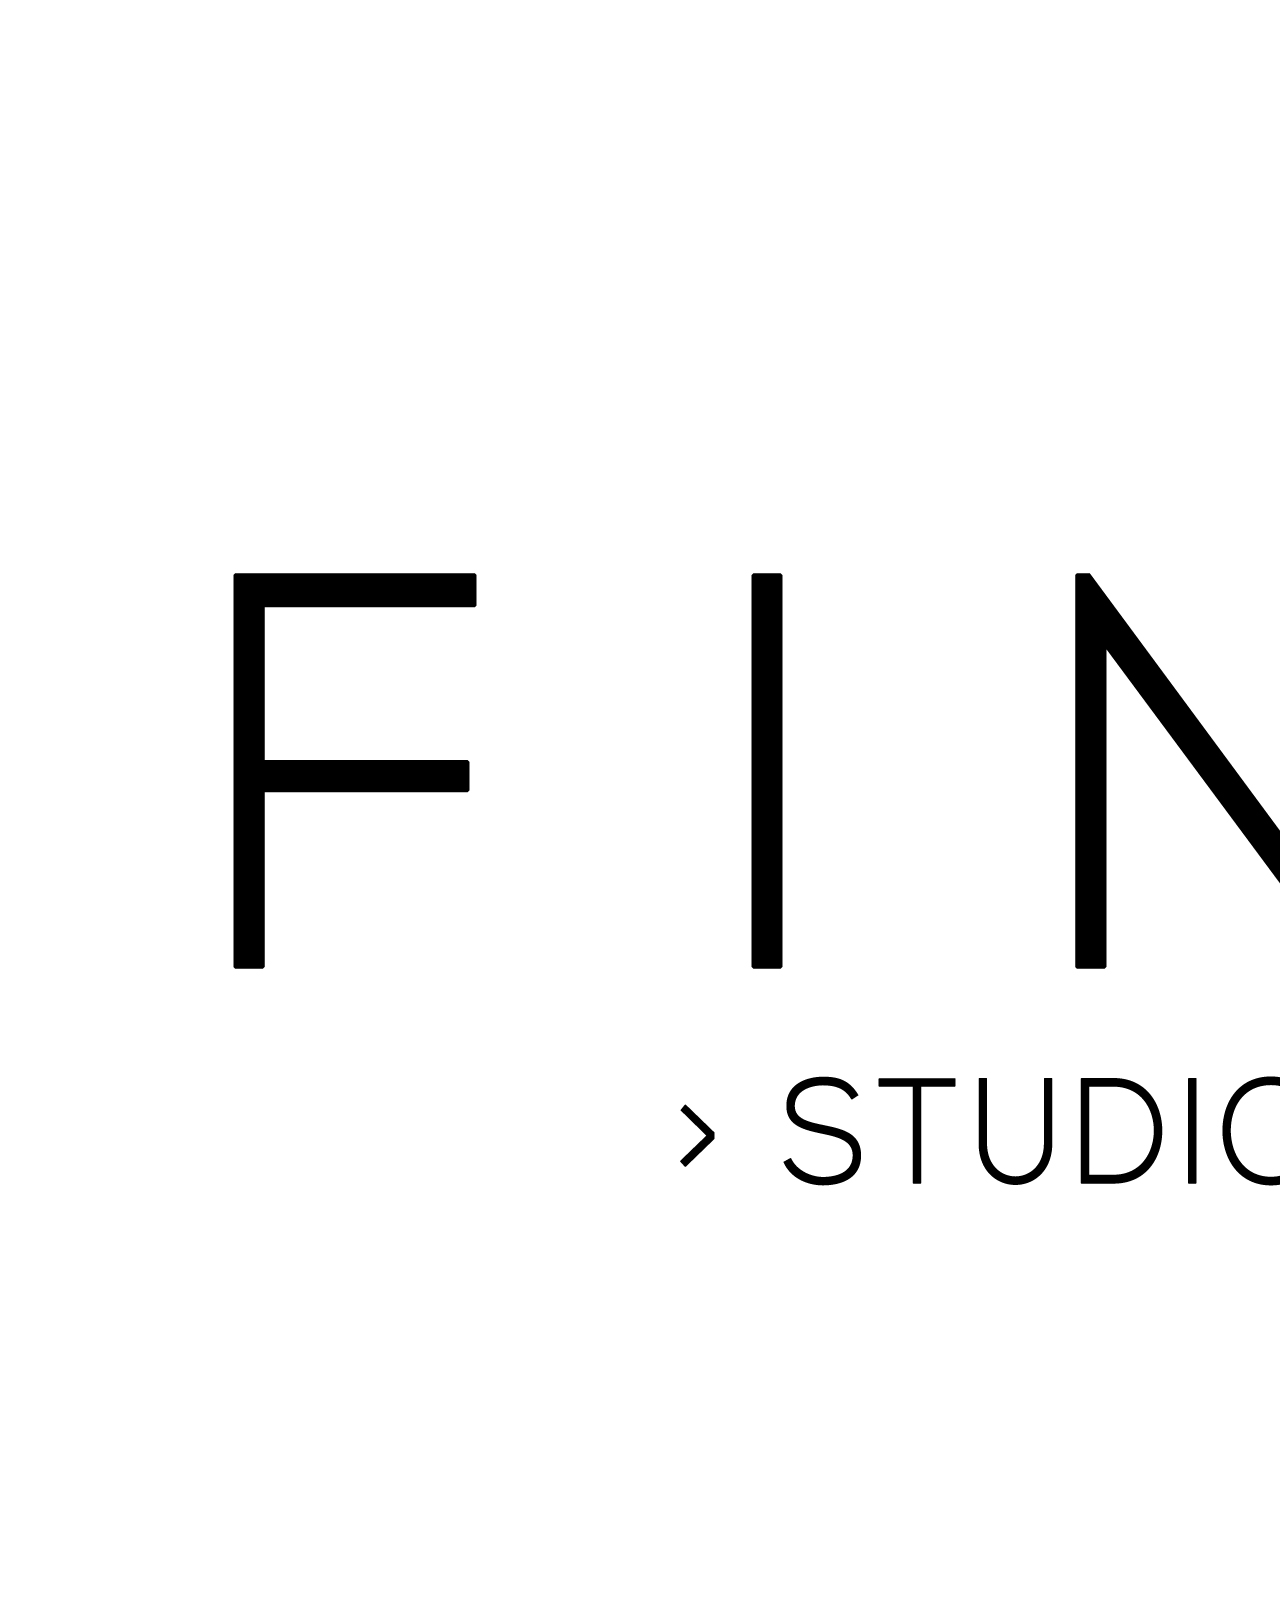
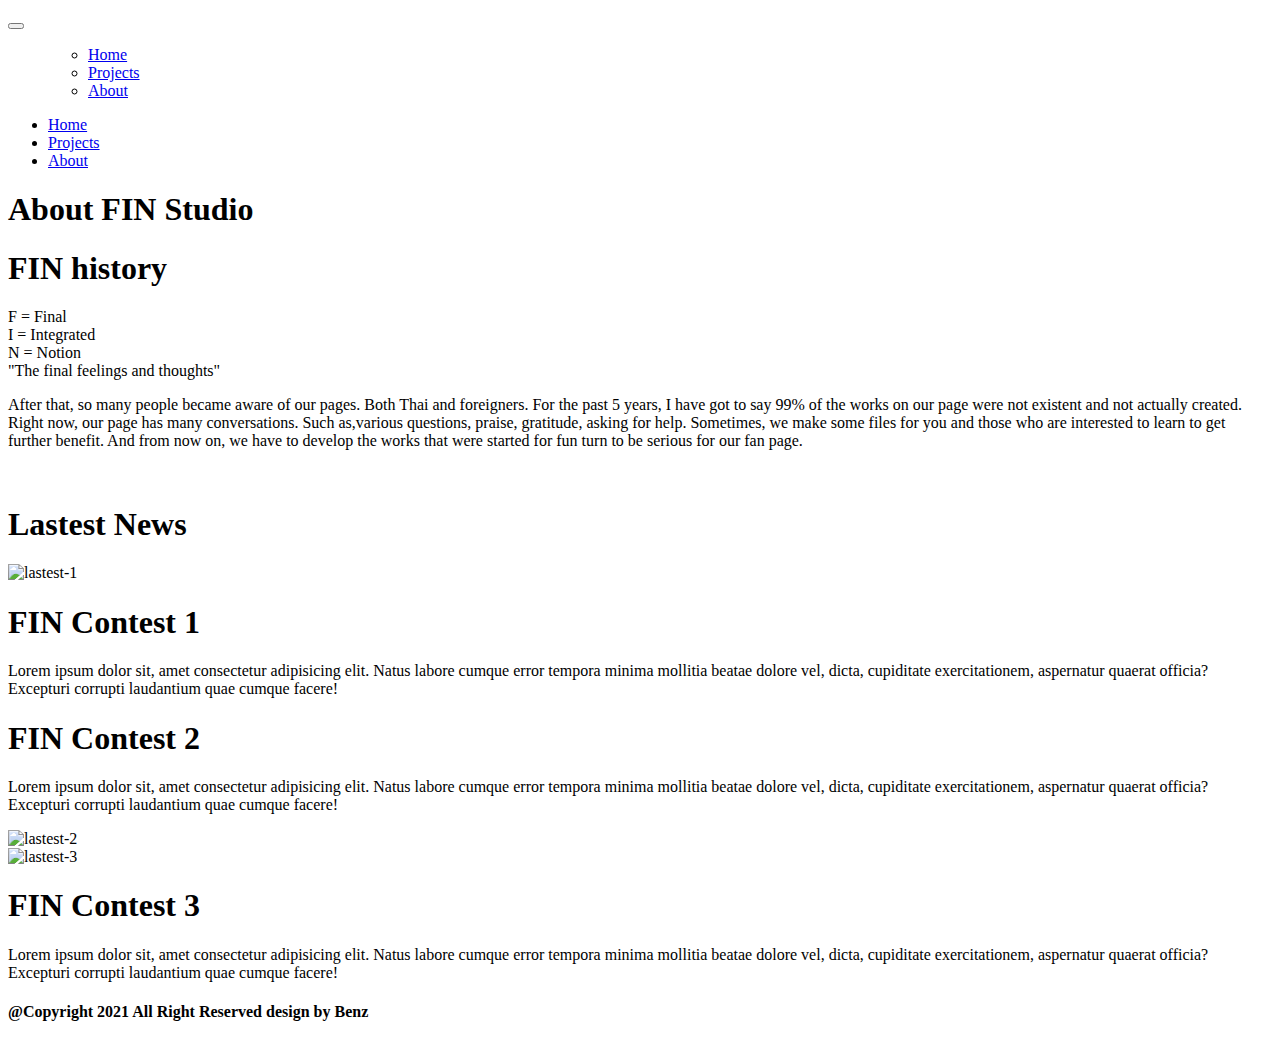
==== about.html @ 508834d8 "test" ====
<!DOCTYPE html>
<html lang="en">
  <head>
    <meta charset="UTF-8" />
    <meta http-equiv="X-UA-Compatible" content="IE=edge" />
    <meta name="viewport" content="width=device-width, initial-scale=1.0" />
    <title>About</title>
    <link
      href="https://fonts.googleapis.com/css2?family=Mitr:wght@200&family=Poppins:wght@200&family=Raleway:wght@300;400&family=Roboto:wght@300&display=swap"
      rel="stylesheet"
    />
    <link
      rel="stylesheet"
      href="https://cdnjs.cloudflare.com/ajax/libs/font-awesome/5.15.2/css/all.min.css"
      integrity="sha512-HK5fgLBL+xu6dm/Ii3z4xhlSUyZgTT9tuc/hSrtw6uzJOvgRr2a9jyxxT1ely+B+xFAmJKVSTbpM/CuL7qxO8w=="
      crossorigin="anonymous"
    />
    <link rel="stylesheet" href="../aboutIndex/aboutMain.css" />
  </head>
  <body>
    <header id="header">
      <nav class="navbar">
        <div class="logo">
          <img src="../img/logo.jpg" alt="logo" />
        </div>

        <!-- sidebar -->
        <button class="nav-toggle">
          <i class="icon-1 fas fa-bars"></i>
          <i class="icon-2 hidden fas fa-times"></i>
        </button>
        <aside class="side-bar">
          <div class="side-bar_links">
            <ul>
              <ul>
                <li><a href="../../home/index/index.html">Home</a></li>
                <li>
                  <a href="../../picture/pictureIndex/index.html">Projects</a>
                </li>
                <li>
                  <a href="../../about/aboutIndex/index.html">About</a>
                </li>
              </ul>
            </ul>
          </div>
        </aside>

        <div class="nav-links">
          <ul>
            <li><a href="../../home/index/index.html">Home</a></li>
            <li>
              <a href="../../picture/pictureIndex/index.html">Projects</a>
            </li>
            <li><a href="../../about/aboutIndex/index.html">About</a></li>
          </ul>
        </div>
      </nav>
      <!-- sidebar end -->

      <div class="showcase">
        <div class="reveal">
          <h1 class="reveal-content">
            About <span class="letter">FIN</span> Studio
          </h1>
        </div>
      </div>
    </header>

    <!-- history -->
    <section id="history" class="history">
      <div class="history-container">
        <div class="history-text__container">
          <div class="history-text__control">
            <h1>FIN history</h1>
            <p class="fin-p">
              F = Final <br />
              I = Integrated <br />
              N = Notion <br />
              "The final feelings and thoughts" <br />
            </p>
            <p>
              After that, so many people became aware of our pages. Both Thai
              and foreigners. For the past 5 years, I have got to say 99% of the
              works on our page were not existent and not actually created.
              Right now, our page has many conversations. Such as,various
              questions, praise, gratitude, asking for help. Sometimes, we make
              some files for you and those who are interested to learn to get
              further benefit. And from now on, we have to develop the works
              that were started for fun turn to be serious for our fan page.
            </p>
          </div>
        </div>
        <div class="history-img__container">
          <img src="../img/history-1.jpg" alt="" />
        </div>
      </div>
    </section>
    <!-- end history -->

    <!-- about lastest news -->
    <section id="about-lastest" class="about-lastest">
      <div class="about-lastest__h1">
        <h1>Lastest News</h1>
      </div>
      <div class="about-lastest-container">
        <div class="about-lastest-img__container">
          <img src="../img/lastest-1.jpg" alt="lastest-1" />
        </div>
        <div class="about-lastest__text--container">
          <div class="about-lastest-text__control">
            <h1>FIN Contest 1</h1>
            <p class="fin-p">
              Lorem ipsum dolor sit, amet consectetur adipisicing elit. Natus
              labore cumque error tempora minima mollitia beatae dolore vel,
              dicta, cupiditate exercitationem, aspernatur quaerat officia?
              Excepturi corrupti laudantium quae cumque facere!
            </p>
          </div>
        </div>
      </div>
      <div class="about-lastest-container-2">
        <div class="about-lastest__text--container">
          <div class="about-lastest-text__control">
            <h1>FIN Contest 2</h1>
            <p class="fin-p">
              Lorem ipsum dolor sit, amet consectetur adipisicing elit. Natus
              labore cumque error tempora minima mollitia beatae dolore vel,
              dicta, cupiditate exercitationem, aspernatur quaerat officia?
              Excepturi corrupti laudantium quae cumque facere!
            </p>
          </div>
        </div>
        <div class="about-lastest-img__container">
          <img src="../img/lastest-2.jpg" alt="lastest-2" />
        </div>
      </div>
      <div class="about-lastest-container">
        <div class="about-lastest-img__container">
          <img src="../img/lastest-3.jpg" alt="lastest-3" />
        </div>
        <div class="about-lastest__text--container">
          <div class="about-lastest-text__control">
            <h1>FIN Contest 3</h1>
            <p class="fin-p">
              Lorem ipsum dolor sit, amet consectetur adipisicing elit. Natus
              labore cumque error tempora minima mollitia beatae dolore vel,
              dicta, cupiditate exercitationem, aspernatur quaerat officia?
              Excepturi corrupti laudantium quae cumque facere!
            </p>
          </div>
        </div>
      </div>
    </section>

    <!-- about lastest news end -->

    <!-- footer -->
    <footer class="footer" id="footer">
      <div class="footer-container">
        <div class="social">
          <a href="https://www.facebook.com/FINstudiopage" class="btn-icon"
            ><i class="fab fa-facebook-f"></i
          ></a>
          <a href="" class="btn-icon"><i class="fab fa-twitter"></i></a>
          <a
            href="https://www.instagram.com/final_integrate_notion/?fbclid=IwAR3B_jPYezYjcJ0RXF6wvEiH3ekKQ-reOro-5PGiYSaq7OiXMlIztto-kcM"
            class="btn-icon"
            ><i class="fab fa-instagram"></i
          ></a>
        </div>
        <div class="footer-content">
          <h4>
            @Copyright 2021 All Right Reserved
            <span> design </span> by Benz
          </h4>
        </div>
      </div>
    </footer>
    <!-- footer end -->

    <a class="scroll-link top-link" href="#header">
      <i class="fas fa-arrow-up"></i>
    </a>
    <script src="about.js"></script>
    <script src="aboutObserver.js"></script>
  </body>
</html>
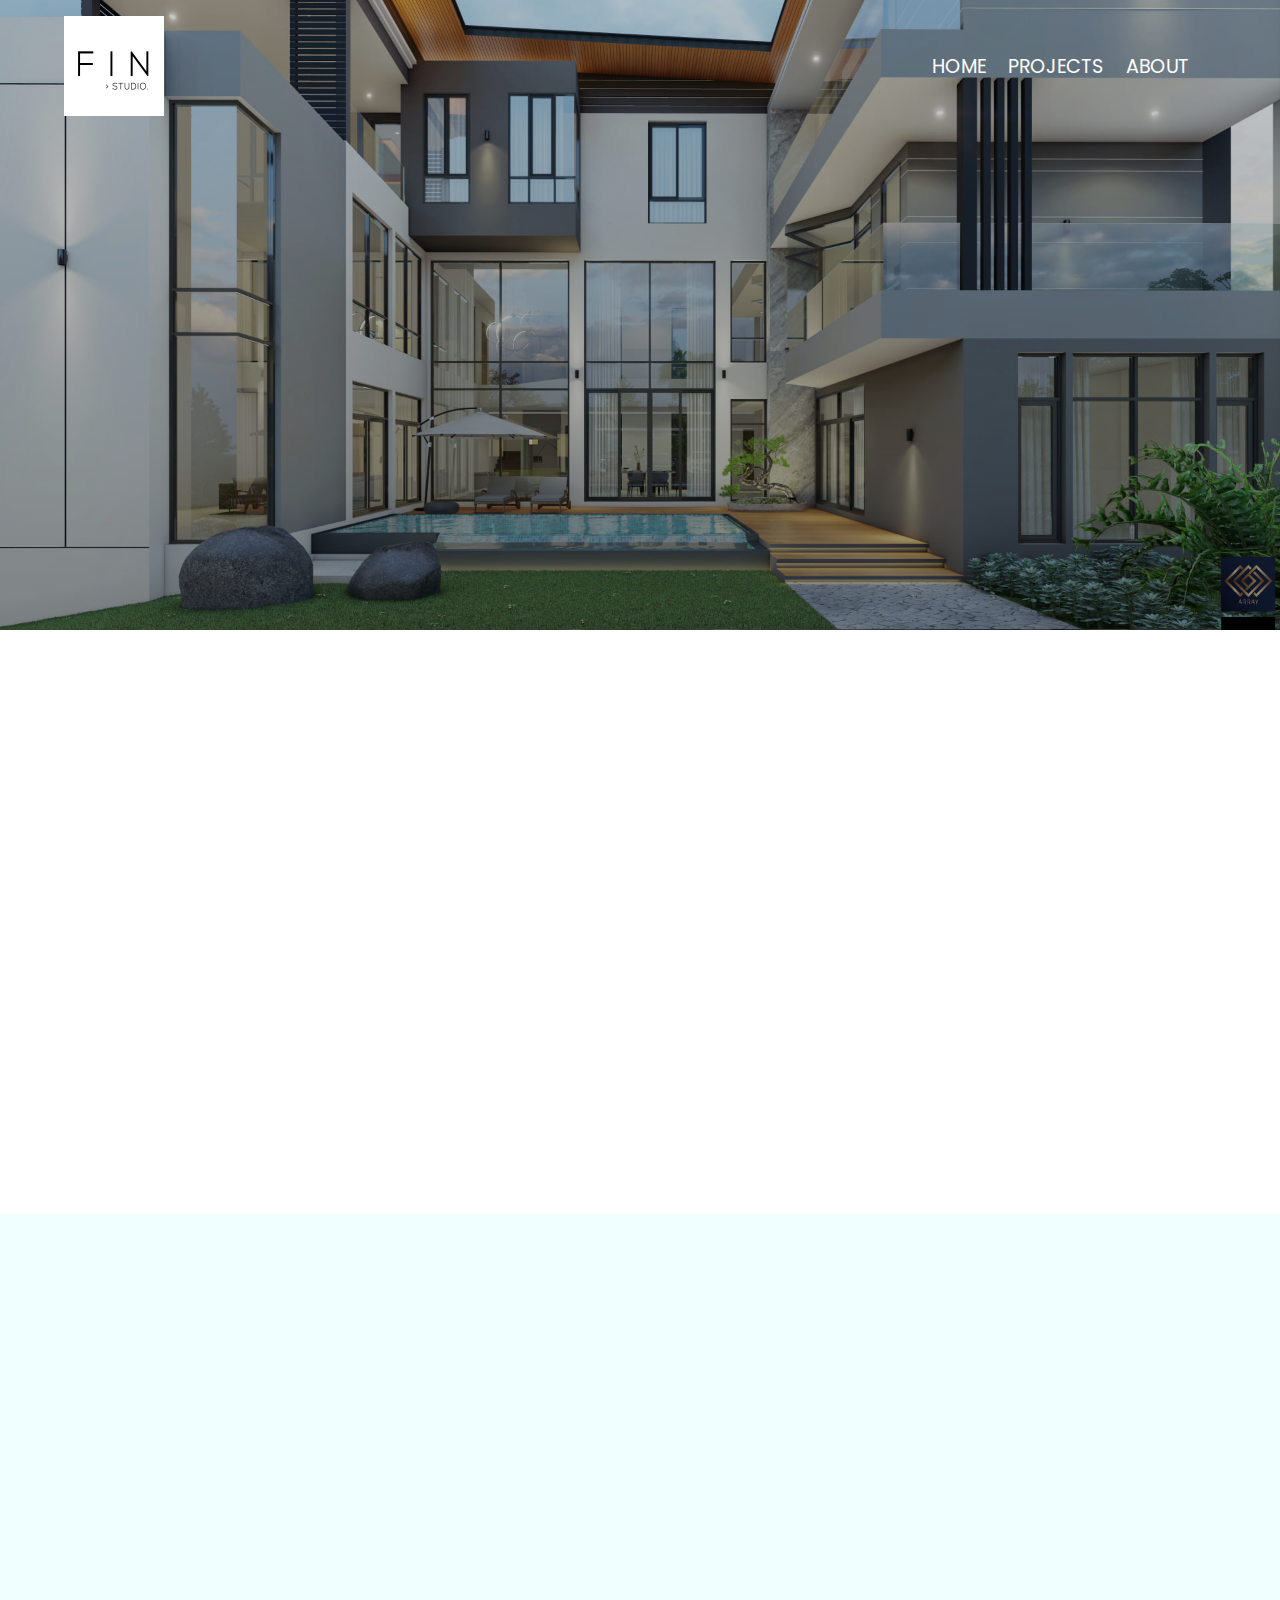
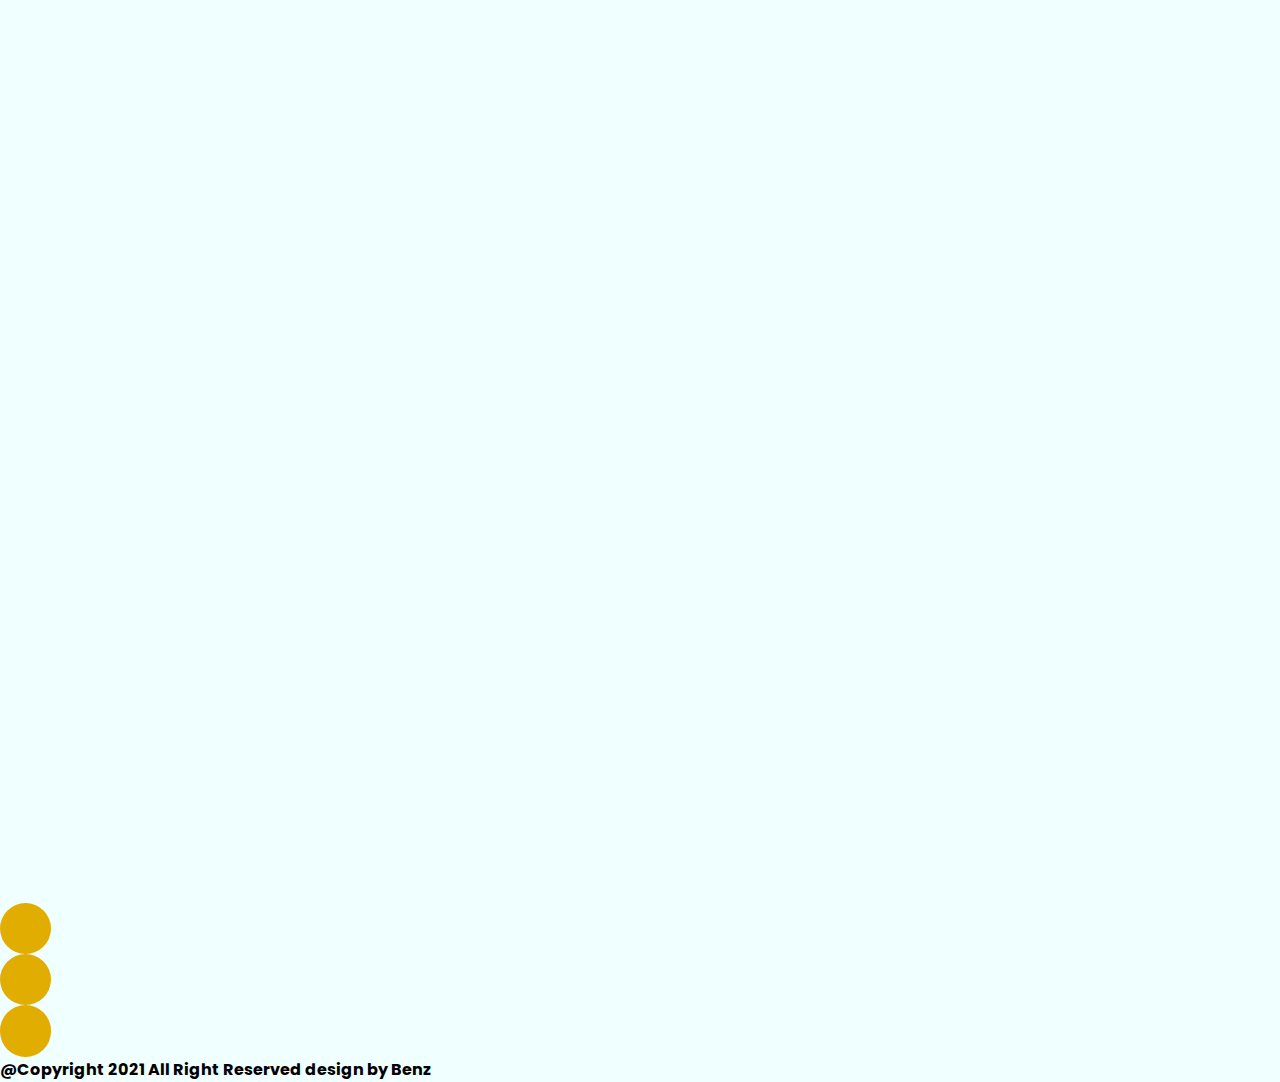
==== commit cf12bf7d: "testAbout" ====
--- a/about.html
+++ b/about.html
@@ -15,7 +15,7 @@
       integrity="sha512-HK5fgLBL+xu6dm/Ii3z4xhlSUyZgTT9tuc/hSrtw6uzJOvgRr2a9jyxxT1ely+B+xFAmJKVSTbpM/CuL7qxO8w=="
       crossorigin="anonymous"
     />
-    <link rel="stylesheet" href="../aboutIndex/aboutMain.css" />
+    <link rel="stylesheet" href="./about.css" />
   </head>
   <body>
     <header id="header">
@@ -33,12 +33,12 @@
           <div class="side-bar_links">
             <ul>
               <ul>
-                <li><a href="../../home/index/index.html">Home</a></li>
+                <li><a href="./index.html">Home</a></li>
                 <li>
                   <a href="../../picture/pictureIndex/index.html">Projects</a>
                 </li>
                 <li>
-                  <a href="../../about/aboutIndex/index.html">About</a>
+                  <a href="./about.html">About</a>
                 </li>
               </ul>
             </ul>
@@ -47,11 +47,11 @@
 
         <div class="nav-links">
           <ul>
-            <li><a href="../../home/index/index.html">Home</a></li>
+            <li><a href="./index.html">Home</a></li>
             <li>
               <a href="../../picture/pictureIndex/index.html">Projects</a>
             </li>
-            <li><a href="../../about/aboutIndex/index.html">About</a></li>
+            <li><a href="./about.html">About</a></li>
           </ul>
         </div>
       </nav>
@@ -181,7 +181,7 @@
     <a class="scroll-link top-link" href="#header">
       <i class="fas fa-arrow-up"></i>
     </a>
-    <script src="about.js"></script>
+    <script src="app.js"></script>
     <script src="aboutObserver.js"></script>
   </body>
 </html>
--- a/about.css
+++ b/about.css
@@ -0,0 +1,609 @@
+:root {
+  --color-white: #fff;
+  --color-black: #202020;
+
+  --box-first: #a6d1b3;
+  --box-second: #98d7c2;
+  --box-third: #54aeaf;
+  --box-forth: #6ad2e2;
+
+  --main-color: white;
+  --second-color: #333652;
+
+  --main-theme: #e1ad01;
+  --body-theme: #f0ffff;
+
+  --box-shadow: 0 0 10px rgba(0, 0, 0, 0.3);
+  --border-radius: 3px;
+
+  --font-color: #202020;
+  --footer-color: #464444;
+}
+
+html {
+  scroll-behavior: smooth;
+}
+
+* {
+  margin: 0;
+  padding: 0;
+  box-sizing: border-box;
+}
+
+body {
+  font-family: "Poppins", sans-serif;
+  background-color: var(--body-theme);
+  position: relative;
+  overflow-x: hidden;
+  width: 100%;
+  min-height: 100vh;
+}
+
+body.active {
+  background-color: rgb(17, 14, 14);
+  --font-color: #fff;
+  --main-color: #e1ad01;
+  --box-second: #2d92cc;
+}
+
+a {
+  text-decoration: none;
+}
+
+li {
+  list-style: none;
+}
+
+.btn {
+  color: var(--main-color);
+  background-color: var(--box-third);
+  padding: 1rem 3rem;
+  border-radius: 100px;
+  font-size: 1rem;
+  font-weight: bold;
+  box-shadow: var(--box-shadow);
+}
+
+.btn:hover {
+  background-color: var(--second-color);
+  color: var(--color-white);
+}
+
+.btn-icon {
+  font-size: 1.3rem;
+  height: 3.2rem;
+  width: 3.2rem;
+  display: grid;
+  place-items: center;
+  border-radius: 50%;
+  background-color: var(--main-theme);
+  color: #fff;
+}
+
+.btn-icon:hover {
+  background-color: var(--second-color);
+  transition: 0.4s;
+}
+
+.hidden {
+  opacity: 0;
+}
+
+/* resposive */
+@media (max-width: 800px) {
+  .btn {
+    padding: 0.5rem 3rem;
+    border-radius: 100px;
+    font-size: 1rem;
+  }
+
+  .showcase-hidden {
+    transform: translateX(-120%);
+  }
+}
+
+/* header */
+#header {
+  background-image: linear-gradient(rgba(0, 0, 0, 0.2), rgba(0, 0, 0, 0.4)),
+    url(../img/about-1.jpg);
+  background-repeat: no-repeat;
+  background-size: cover;
+  background-position: center;
+  height: 70vh;
+  position: relative;
+  overflow-x: hidden;
+  width: 100%;
+}
+
+#header .showcase {
+  padding: 2rem;
+  position: absolute;
+  top: 50%;
+  left: 50%;
+  transform: translate(-50%, -50%);
+  overflow: hidden;
+}
+
+#header .showcase h1 {
+  color: var(--color-white);
+  font-size: 4rem;
+}
+
+#header .showcase h1 .letter {
+  color: var(--main-theme);
+}
+
+.reveal {
+  overflow: hidden;
+}
+.reveal-content {
+  transform: translateY(100%);
+  animation: reveal 1.7s cubic-bezier(1, 0, 0.3, 0.9) forwards;
+}
+@keyframes reveal {
+  0% {
+    transform: translateY(100%);
+  }
+  100% {
+    transform: translateY(0);
+  }
+}
+
+@media screen and (max-width: 1000px) {
+  #header {
+    position: relative;
+    height: 70vh;
+  }
+
+  #header .showcase {
+    text-align: center;
+    transition: 1s;
+  }
+
+  #header .showcase h1 {
+    font-size: 3rem;
+  }
+
+  #header .showcase-hidden {
+    transform: translate(-200%, -50%);
+  }
+}
+
+@media screen and (max-width: 475px) {
+  #header .showcase h1 {
+    font-size: 2.5rem;
+  }
+}
+
+/* navbar */
+@import "../aboutIndex/aboutMain.css";
+
+.navbar {
+  display: flex;
+  justify-content: space-between;
+  align-items: center;
+  position: relative;
+  width: 100%;
+  margin: 0 auto;
+  padding: 1rem 4rem;
+}
+.logo {
+  height: 100px;
+  width: 100px;
+  transform: translateX(-120%);
+  transition: 1.2s;
+}
+
+.logo img {
+  height: 100%;
+  width: 100%;
+  object-fit: cover;
+}
+
+.logo h1 {
+  color: var(--color-white);
+}
+
+.reveal-logo {
+  transform: translateX(0);
+}
+
+.nav-links {
+  transform: translateX(120%);
+  transition: 1.2s;
+  overflow: hidden;
+}
+
+.reveal-nav {
+  transform: translateX(0%);
+}
+
+.nav-links ul {
+  display: flex;
+  margin: 0rem 1rem;
+}
+
+.nav-links ul li {
+  margin: 0 0.7rem;
+}
+
+.nav-links ul li a {
+  color: #fff;
+  text-transform: uppercase;
+  font-size: 1.2rem;
+}
+
+.nav-links ul li a:hover {
+  color: var(--main-theme);
+  transition: 0.4s;
+}
+
+/* sidebar */
+.side-bar {
+  display: none;
+}
+
+.nav-toggle {
+  display: none;
+}
+
+/* resposive */
+
+@media screen and (max-width: 800px) {
+  .navbar {
+    padding: 1rem 0.5rem;
+  }
+
+  .logo {
+    height: 70px;
+    width: 70px;
+  }
+
+  .nav-links {
+    display: none;
+  }
+
+  .nav-link ul li a {
+    display: none;
+  }
+
+  .nav-toggle {
+    display: inline-block;
+  }
+
+  /* sidebar */
+  .side-bar {
+    position: fixed;
+    top: 0;
+    right: 0;
+    background-image: linear-gradient(rgba(0, 0, 0, 0.5), rgba(0, 0, 0, 0.4));
+    width: 100%;
+    height: 100%;
+    display: grid;
+    grid-template-rows: auto 1fr auto;
+    transition: 1s;
+    transform: translate(100%);
+  }
+
+  .show-side_bar {
+    transform: translate(0);
+  }
+
+  .side-bar_links {
+    display: flex;
+    align-items: center;
+    justify-content: center;
+    height: 100vh;
+  }
+
+  .side-bar_links ul li {
+    display: flex;
+    justify-content: center;
+    padding: 1rem 0;
+  }
+
+  .side-bar_links ul li a {
+    color: #fff;
+    font-size: 1.3rem;
+    text-transform: uppercase;
+  }
+
+  .side-bar_links ul li a:hover {
+    color: var(--main-theme);
+    transition: 0.4s;
+  }
+
+  /* toggle navbar */
+  .nav-toggle {
+    color: #fff;
+    background: transparent;
+    border-color: transparent;
+    position: absolute;
+    right: 3rem;
+    top: 2rem;
+    cursor: pointer;
+    display: block;
+    z-index: 1;
+  }
+
+  .nav-toggle i {
+    font-size: 2.2rem;
+  }
+
+  .hidden {
+    display: none;
+  }
+}
+
+/* scroll link, theme btn*/
+.top-link {
+  font-size: 1.3rem;
+  position: fixed;
+  bottom: 1rem;
+  right: 1rem;
+  width: 3.2rem;
+  height: 3.2rem;
+  display: grid;
+  place-items: center;
+  border-radius: 50%;
+  background-color: var(--main-theme);
+  color: #fff;
+  opacity: 0;
+  transition: 0.5s ease-in;
+}
+
+.top-link:hover {
+  background-color: var(--second-color);
+  transition: 0.4s;
+}
+
+.top-link_active {
+  opacity: 1;
+}
+
+/* history */
+.history {
+  padding: 4rem;
+  background-color: var(--color-white);
+}
+
+.history-container {
+  max-height: 500px;
+  width: 100%;
+  display: flex;
+}
+
+.history-text__container {
+  padding: 2rem;
+  display: flex;
+  align-items: center;
+  justify-content: center;
+  flex-direction: column;
+  height: 100%;
+  width: 100%;
+  color: var(--color-black);
+  transition: 1.5s ease;
+  transform: translateX(-80%);
+  opacity: 0;
+}
+
+.show-content {
+  transform: translateX(0);
+  opacity: 1;
+}
+
+.history-text__control h1 {
+  padding-bottom: 1rem;
+  font-size: 2.5rem;
+  text-align: center;
+}
+
+.history-text__control .fin-p {
+  text-align: center;
+  padding-bottom: 1rem;
+}
+
+.history-img__container {
+  max-height: 500px;
+  width: 100%;
+  transition: 1.5s ease;
+  transform: translateX(70%);
+  opacity: 0;
+}
+
+.show-content_img {
+  transform: translateX(0);
+  opacity: 1;
+}
+
+.history-img__container img {
+  width: 100%;
+  height: 100%;
+  object-fit: cover;
+}
+
+@media (max-width: 1200px) {
+  .history {
+    padding: 1.5rem;
+  }
+}
+
+@media (max-width: 950px) {
+  .history-container {
+    display: flex;
+    flex-direction: column-reverse;
+    max-height: 800px;
+  }
+  .history-text__control h1 {
+    padding-bottom: 0.5rem;
+    font-size: 1.5rem;
+    text-align: center;
+  }
+
+  .history-text__control .fin-p {
+    text-align: center;
+    padding-bottom: 1rem;
+  }
+}
+
+@media (max-width: 475px) {
+  .history {
+    padding: 1rem 0.5rem;
+  }
+  .history-container {
+    display: flex;
+    flex-direction: column-reverse;
+    max-height: 1000px;
+  }
+
+  .history-text__container {
+    padding: 1rem;
+  }
+
+  .history-text__control h1 {
+    padding: 0.5rem;
+    font-size: 1.4rem;
+  }
+
+  .history-text__control .fin-p {
+    padding-bottom: 0.5rem;
+  }
+
+  .history-text__control p {
+    font-size: 0.75rem;
+  }
+}
+
+/* lastest */
+.about-lastest {
+  padding: 0px 4rem 4rem 4rem;
+}
+
+.about-lastest__h1 {
+  padding: 5rem;
+  text-align: center;
+  transition: 1.5s ease;
+  opacity: 0;
+  transform: translateY(50%);
+}
+
+.about-lastest__h1 h1 {
+  font-size: 3rem;
+}
+
+.about-lastest-container,
+.about-lastest-container-2 {
+  max-height: 500px;
+  width: 100%;
+  display: grid;
+  grid-template-columns: repeat(auto-fit, minmax(300px, 1fr));
+}
+
+.about-lastest__text--container {
+  padding: 2rem;
+  display: flex;
+  align-items: center;
+  justify-content: center;
+  flex-direction: column;
+  max-height: 500px;
+  width: 100%;
+  color: var(--color-black);
+  background-color: var(--color-white);
+  transition: 1.1s ease;
+  transform: translateY(50%);
+  opacity: 0;
+}
+
+.show-lastest {
+  transform: translateY(0);
+  opacity: 1;
+}
+
+.about-lastest-text__control h1 {
+  padding-bottom: 1rem;
+  font-size: 2.5rem;
+  text-align: center;
+}
+
+.about-lastest-text__control .fin-p {
+  text-align: center;
+  padding-bottom: 1rem;
+}
+
+.about-lastest-img__container {
+  max-height: 500px;
+  width: 100%;
+  transition: 1.2s ease;
+  transform: translateY(70%);
+  opacity: 0;
+}
+
+.show-lastest__img {
+  transform: translateY(0);
+  opacity: 1;
+}
+
+.about-lastest-img__container img {
+  width: 100%;
+  height: 100%;
+  object-fit: cover;
+}
+
+@media (max-width: 950px) {
+  .about-lastest {
+    padding: 3rem 0.5rem;
+  }
+
+  .about-lastest {
+    padding: 0px 1.5rem 1.7rem 1.5rem;
+  }
+
+  .about-lastest__h1 {
+    padding: 2.5rem;
+  }
+
+  .about-lastest__h1 h1 {
+    font-size: 2rem;
+  }
+
+  .about-lastest-container {
+    display: flex;
+    flex-direction: column;
+    max-height: 1000px;
+    margin-bottom: 1.5rem;
+  }
+
+  .about-lastest-container-2 {
+    display: flex;
+    flex-direction: column-reverse;
+    max-height: 1000px;
+    margin-bottom: 1.5rem;
+  }
+
+  .about-lastest-text__control h1 {
+    font-size: 1.5rem;
+  }
+}
+
+@media (max-width: 475px) {
+  .about-lastest {
+    padding: 2rem 0.5rem;
+  }
+
+  .about-lastest__h1 {
+    padding: 1.4rem;
+  }
+
+  .about-lastest__h1 h1 {
+    font-size: 1.4rem;
+    white-space: nowrap;
+  }
+
+  .about-lastest-text__control h1 {
+    font-size: 1.4rem;
+  }
+
+  .about-lastest-text__control .fin-p {
+    font-size: 0.75rem;
+  }
+}
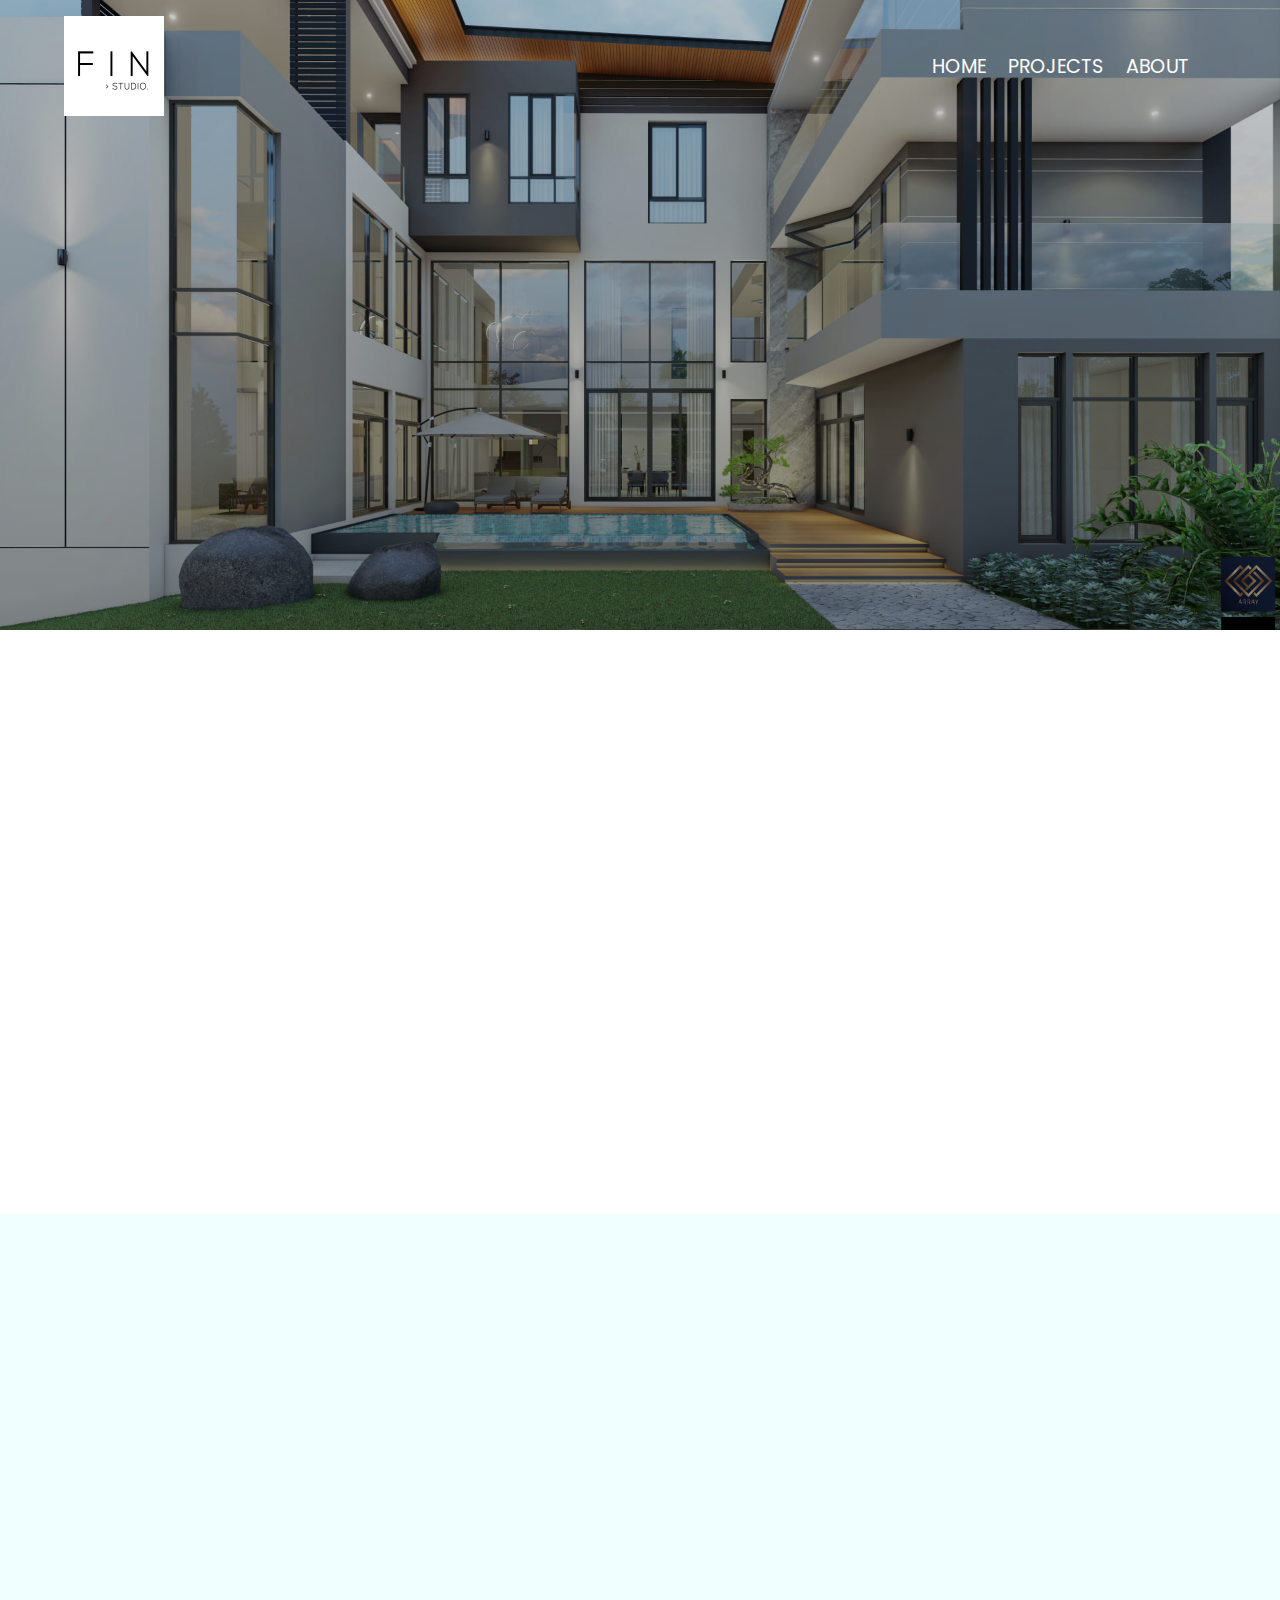
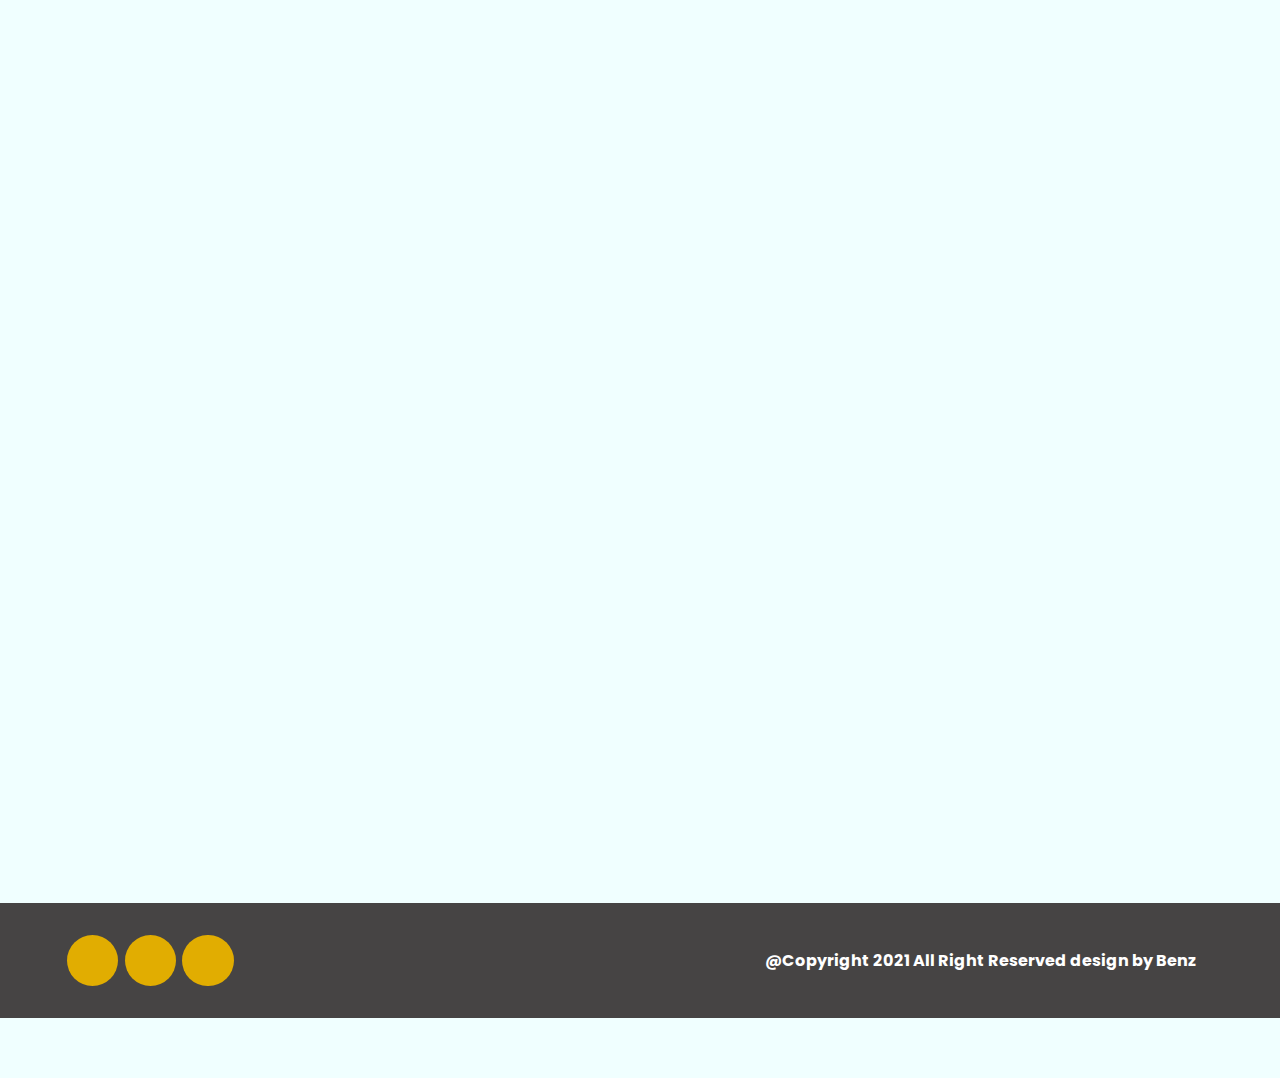
==== commit 1b46de92: "testAbout" ====
--- a/about.html
+++ b/about.html
@@ -182,6 +182,6 @@
       <i class="fas fa-arrow-up"></i>
     </a>
     <script src="app.js"></script>
-    <script src="aboutObserver.js"></script>
+    <script src="aboutObsever.js"></script>
   </body>
 </html>
--- a/about.css
+++ b/about.css
@@ -607,3 +607,43 @@
     font-size: 0.75rem;
   }
 }
+
+/* footer */
+footer {
+  position: sticky;
+  top: 100%;
+  background-color: var(--footer-color);
+  color: var(--color-white);
+  margin-top: auto;
+}
+
+.footer-container {
+  display: flex;
+  justify-content: space-between;
+  align-items: center;
+  padding: 2rem 4rem;
+}
+
+.footer-container .social {
+  display: flex;
+}
+
+.footer-container .social a {
+  margin: 0 0.2rem;
+}
+
+.footer-content {
+  padding-right: 1.2rem;
+}
+
+@media (max-width: 800px) {
+  .footer-container {
+    display: flex;
+    flex-direction: column;
+  }
+
+  .footer-content {
+    margin-top: 1.5rem;
+    text-align: center;
+  }
+}
